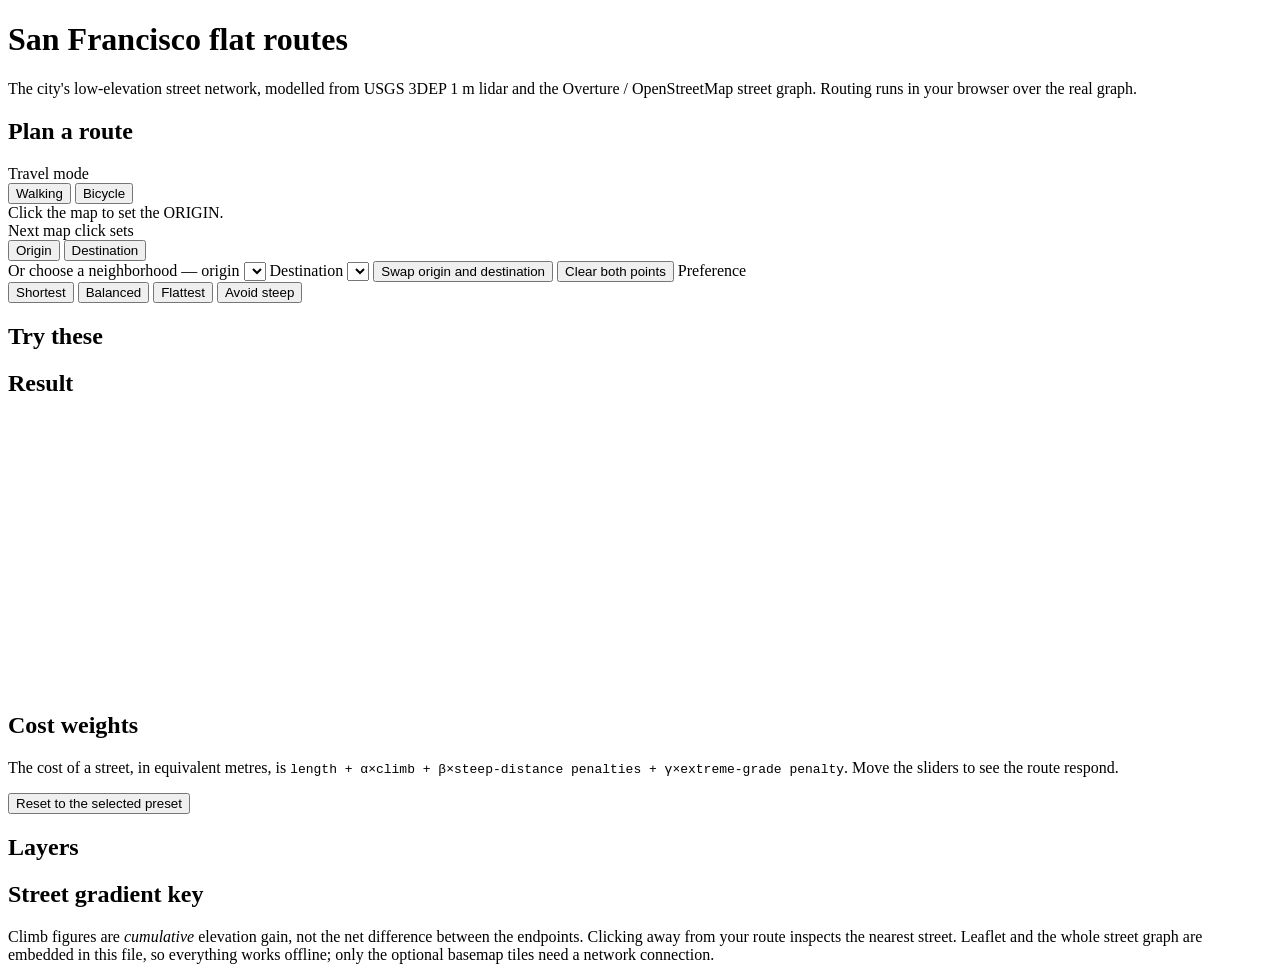
==== sf_flat_routes/web/index.html @ bfc36923 "Route in the browser: ship the graph instead of precomputed answers The interactive map used to carr" ====
<!DOCTYPE html>
<html lang="en">
<head>
<meta charset="utf-8">
<meta name="viewport" content="width=device-width,initial-scale=1">
<title>San Francisco Flat Routes</title>
<style>/*__LEAFLET_CSS__*/</style>
<style>/*__APP_CSS__*/</style>
</head>
<body>
<div id="app">
  <div id="side">
    <div class="pad">
      <h1>San Francisco flat routes</h1>
      <p class="sub">The city's low-elevation street network, modelled from
      USGS 3DEP 1&nbsp;m lidar and the Overture&nbsp;/&nbsp;OpenStreetMap
      street graph. Routing runs in your browser over the real graph.</p>

      <h2>Plan a route</h2>
      <label>Travel mode</label>
      <div class="seg" id="mode">
        <button data-v="walk" aria-pressed="true">Walking</button>
        <button data-v="bike" aria-pressed="false">Bicycle</button>
      </div>

      <div class="hint" id="pickhint">Click the map to set the ORIGIN.</div>
      <label>Next map click sets</label>
      <div class="seg" id="pickrow">
        <button data-pick="src" aria-pressed="true">Origin</button>
        <button data-pick="dst" aria-pressed="false">Destination</button>
      </div>

      <label for="o">Or choose a neighborhood &mdash; origin</label>
      <select id="o"></select>
      <label for="d">Destination</label>
      <select id="d"></select>
      <button class="act" id="swap">Swap origin and destination</button>
      <button class="act" id="clear">Clear both points</button>

      <label>Preference</label>
      <div class="seg" id="pref">
        <button data-v="shortest" aria-pressed="false">Shortest</button>
        <button data-v="balanced" aria-pressed="true">Balanced</button>
        <button data-v="min_climb" aria-pressed="false">Flattest</button>
        <button data-v="grade_averse" aria-pressed="false">Avoid steep</button>
      </div>

      <h2>Try these</h2>
      <div id="examples"></div>

      <h2>Result</h2>
      <div id="res"></div>
      <canvas id="prof" width="740" height="272"></canvas>
      <div class="note" id="profnote"></div>

      <h2>Cost weights</h2>
      <p class="note">The cost of a street, in equivalent metres, is
      <code>length + &alpha;&times;climb + &beta;&times;steep-distance
      penalties + &gamma;&times;extreme-grade penalty</code>. Move the
      sliders to see the route respond.</p>
      <div id="sliders"></div>
      <div class="note" id="customnote" style="display:none">
        Using custom weights rather than a preset.
      </div>
      <button class="act" id="resetw">Reset to the selected preset</button>

      <h2>Layers</h2>
      <div class="layers" id="layers"></div>

      <h2>Street gradient key</h2>
      <div id="key"></div>

      <p class="note">Climb figures are <em>cumulative</em> elevation gain,
      not the net difference between the endpoints. Clicking away from your
      route inspects the nearest street. Leaflet and the whole street graph
      are embedded in this file, so everything works offline; only the
      optional basemap tiles need a network connection.</p>
    </div>
  </div>
  <div id="map"></div>
</div>
<script>/*__LEAFLET_JS__*/</script>
<script>window.DATA = /*__DATA__*/;</script>
<script>/*__APP_JS__*/</script>
</body>
</html>
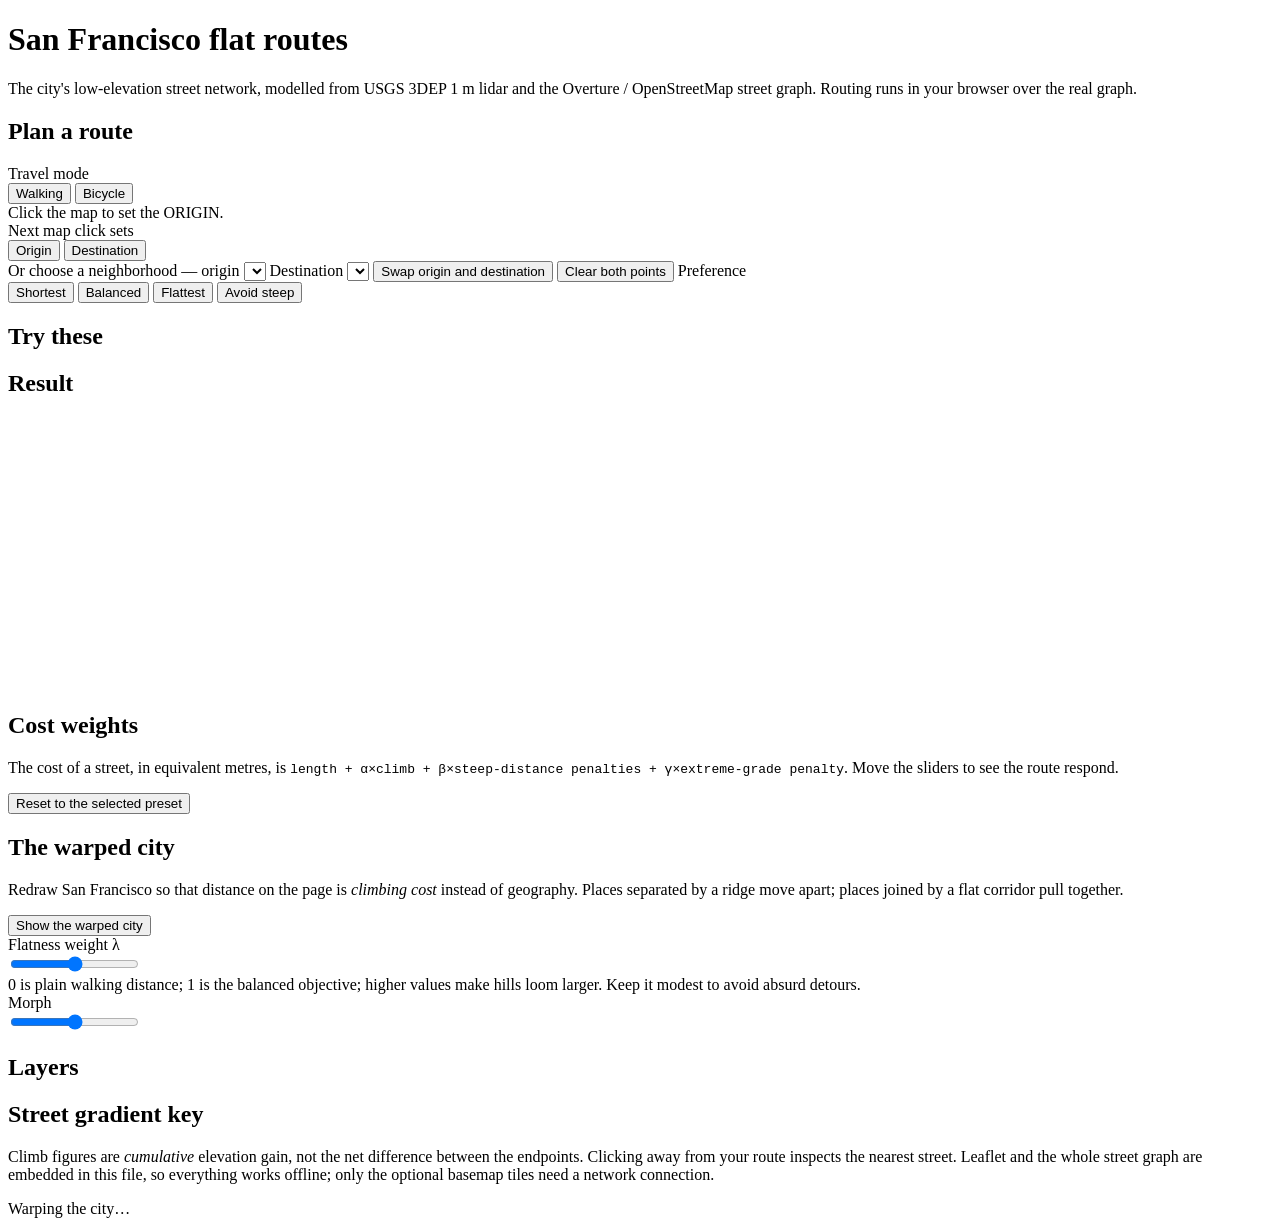
==== commit 19532bb6: "The warped city: redraw San Francisco by climbing cost, and publish the map The interactive map can " ====
--- a/sf_flat_routes/web/index.html
+++ b/sf_flat_routes/web/index.html
@@ -64,6 +64,29 @@
       </div>
       <button class="act" id="resetw">Reset to the selected preset</button>
 
+      <h2>The warped city</h2>
+      <p class="note">Redraw San Francisco so that distance on the page is
+      <em>climbing cost</em> instead of geography. Places separated by a
+      ridge move apart; places joined by a flat corridor pull together.</p>
+      <button class="act" id="warptoggle" aria-pressed="false">Show the warped city</button>
+      <div class="slider">
+        <div class="row"><span>Flatness weight &lambda;</span><b id="lab_lambda"></b></div>
+        <input type="range" id="sl_lambda" min="0" max="3" step="0.1">
+        <div class="note">0 is plain walking distance; 1 is the balanced
+        objective; higher values make hills loom larger. Keep it modest to
+        avoid absurd detours.</div>
+      </div>
+      <div class="slider">
+        <div class="row"><span>Morph</span><b id="lab_morph"></b></div>
+        <input type="range" id="sl_morph" min="0" max="1" step="0.02">
+      </div>
+      <div id="warpstate" hidden>
+        <div class="note" id="warpinfo"></div>
+        <div class="note">Street vertices, neighborhood outlines, corridors
+        and your route are all carried by the same deformation, so the route
+        you see is the route you would walk.</div>
+      </div>
+
       <h2>Layers</h2>
       <div class="layers" id="layers"></div>
 
@@ -77,7 +100,7 @@
       optional basemap tiles need a network connection.</p>
     </div>
   </div>
-  <div id="map"></div>
+  <div id="map"><div class="busy" id="busy">Warping the city&hellip;</div></div>
 </div>
 <script>/*__LEAFLET_JS__*/</script>
 <script>window.DATA = /*__DATA__*/;</script>
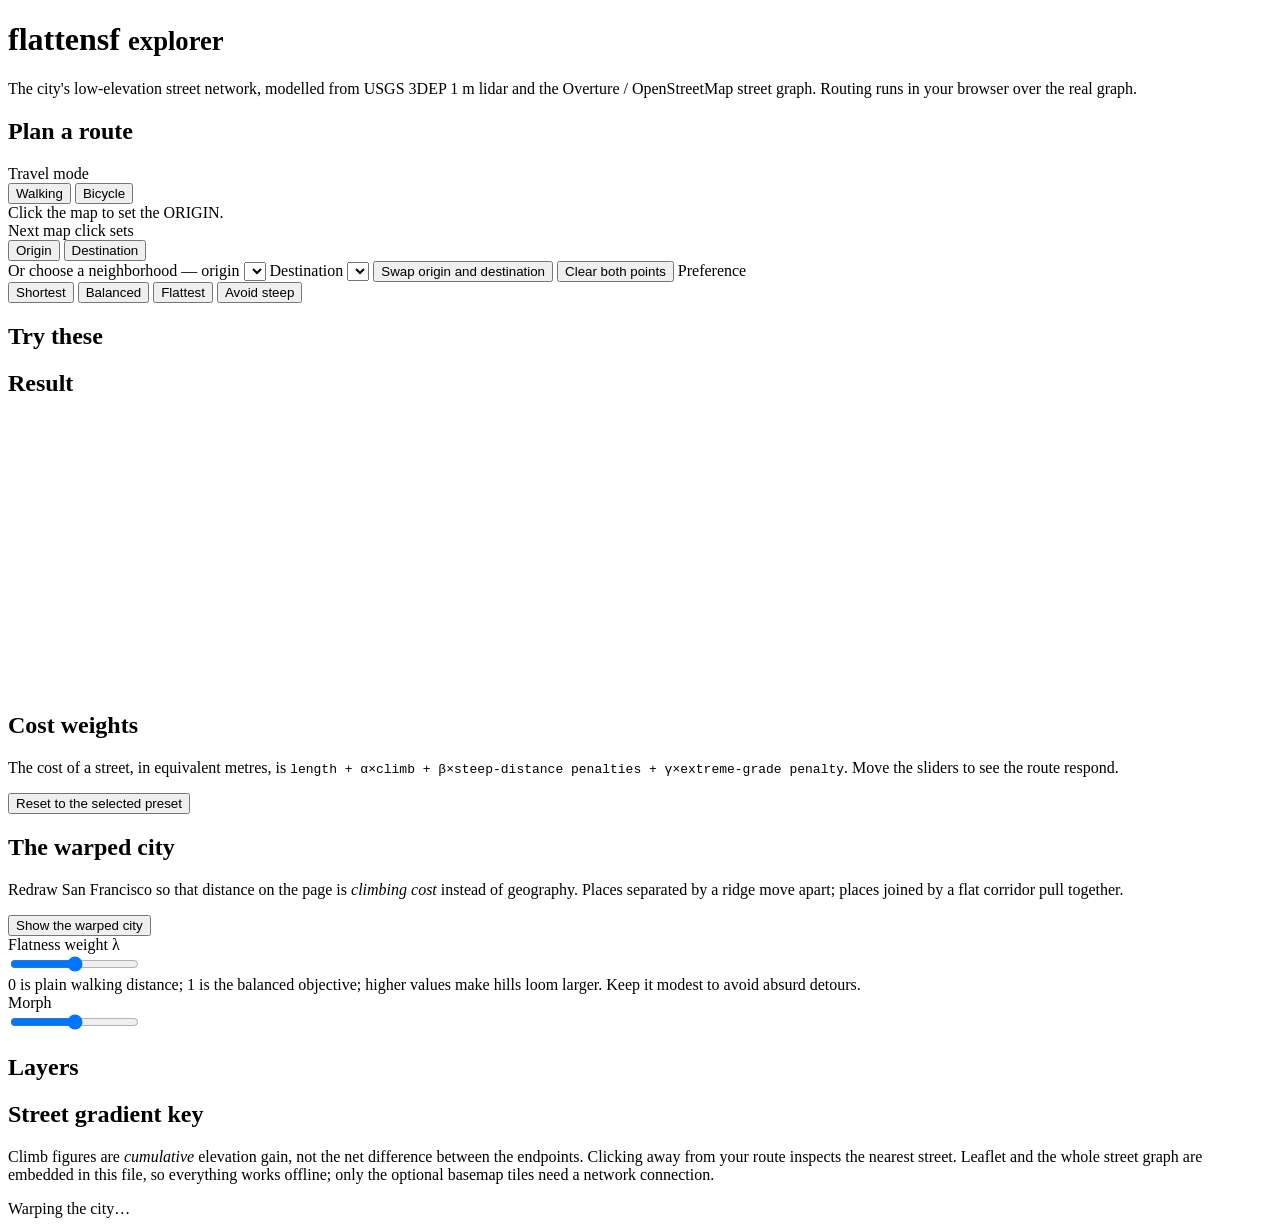
==== commit 45fd632b: "Rename the product to flattensf and wire in the domain The page, the site metadata, the explorer and" ====
--- a/sf_flat_routes/web/index.html
+++ b/sf_flat_routes/web/index.html
@@ -3,7 +3,7 @@
 <head>
 <meta charset="utf-8">
 <meta name="viewport" content="width=device-width,initial-scale=1">
-<title>San Francisco Flat Routes</title>
+<title>flattensf explorer</title>
 <style>/*__LEAFLET_CSS__*/</style>
 <style>/*__APP_CSS__*/</style>
 </head>
@@ -11,7 +11,7 @@
 <div id="app">
   <div id="side">
     <div class="pad">
-      <h1>San Francisco flat routes</h1>
+      <h1>flattensf <small>explorer</small></h1>
       <p class="sub">The city's low-elevation street network, modelled from
       USGS 3DEP 1&nbsp;m lidar and the Overture&nbsp;/&nbsp;OpenStreetMap
       street graph. Routing runs in your browser over the real graph.</p>
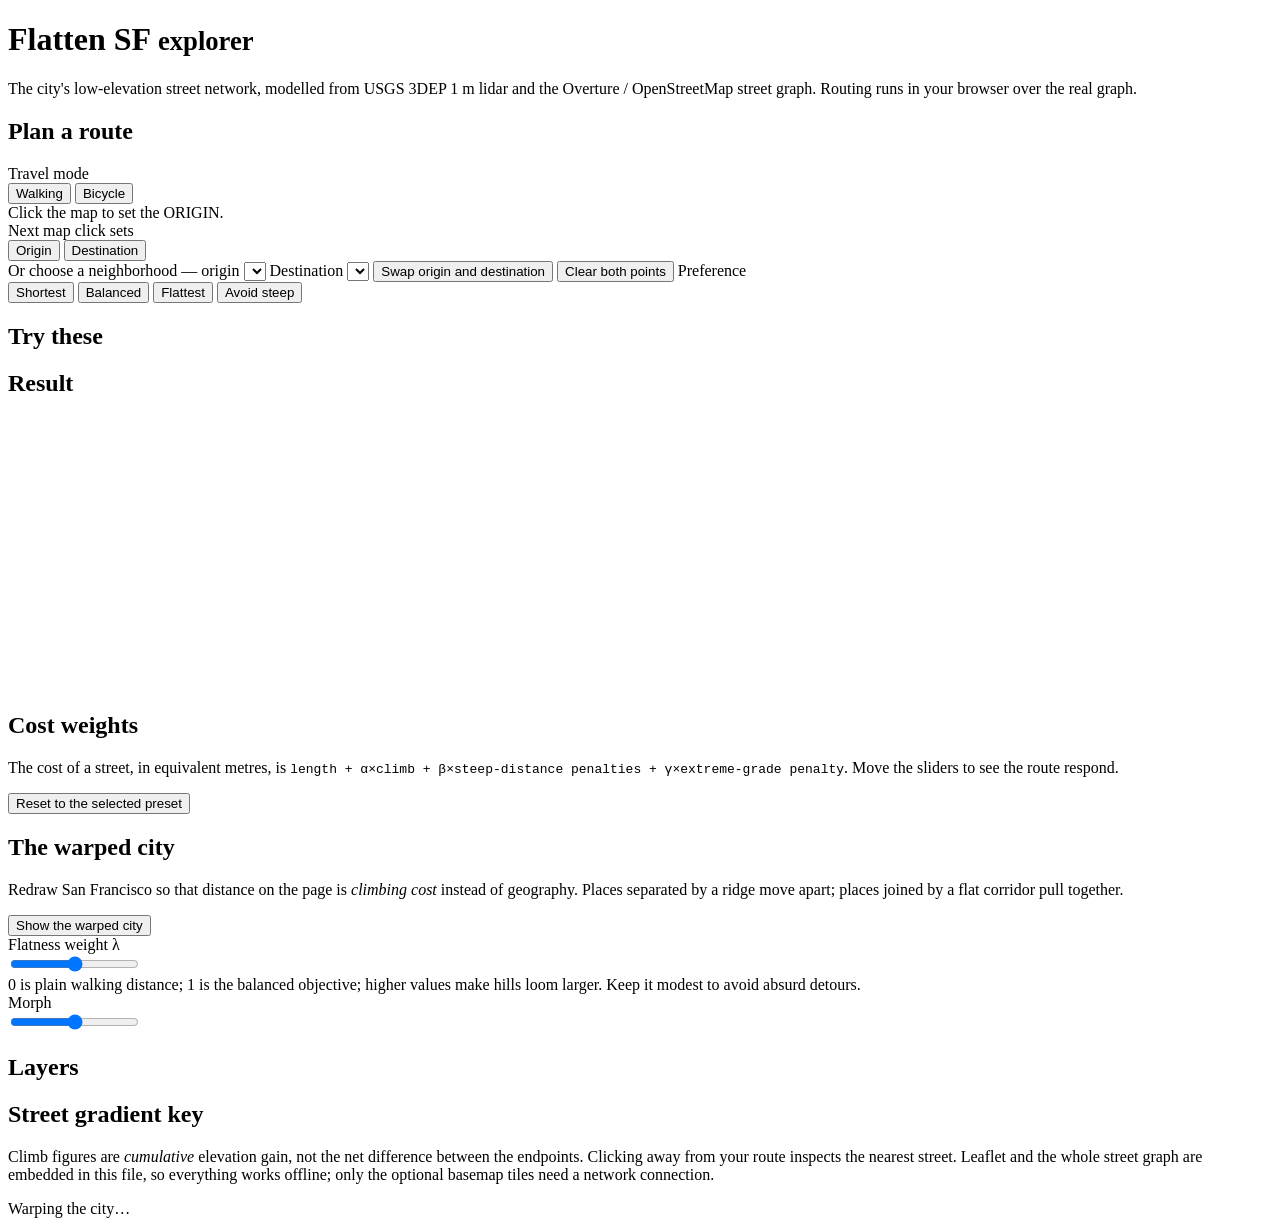
==== commit fdc91fae: "Wordmark reads Flatten SF Co-Authored-By: Claude Fable 5.1 <noreply@anthropic.com> Claude-Session: h" ====
--- a/sf_flat_routes/web/index.html
+++ b/sf_flat_routes/web/index.html
@@ -3,7 +3,7 @@
 <head>
 <meta charset="utf-8">
 <meta name="viewport" content="width=device-width,initial-scale=1">
-<title>flattensf explorer</title>
+<title>Flatten SF explorer</title>
 <style>/*__LEAFLET_CSS__*/</style>
 <style>/*__APP_CSS__*/</style>
 </head>
@@ -11,7 +11,7 @@
 <div id="app">
   <div id="side">
     <div class="pad">
-      <h1>flattensf <small>explorer</small></h1>
+      <h1>Flatten SF <small>explorer</small></h1>
       <p class="sub">The city's low-elevation street network, modelled from
       USGS 3DEP 1&nbsp;m lidar and the Overture&nbsp;/&nbsp;OpenStreetMap
       street graph. Routing runs in your browser over the real graph.</p>
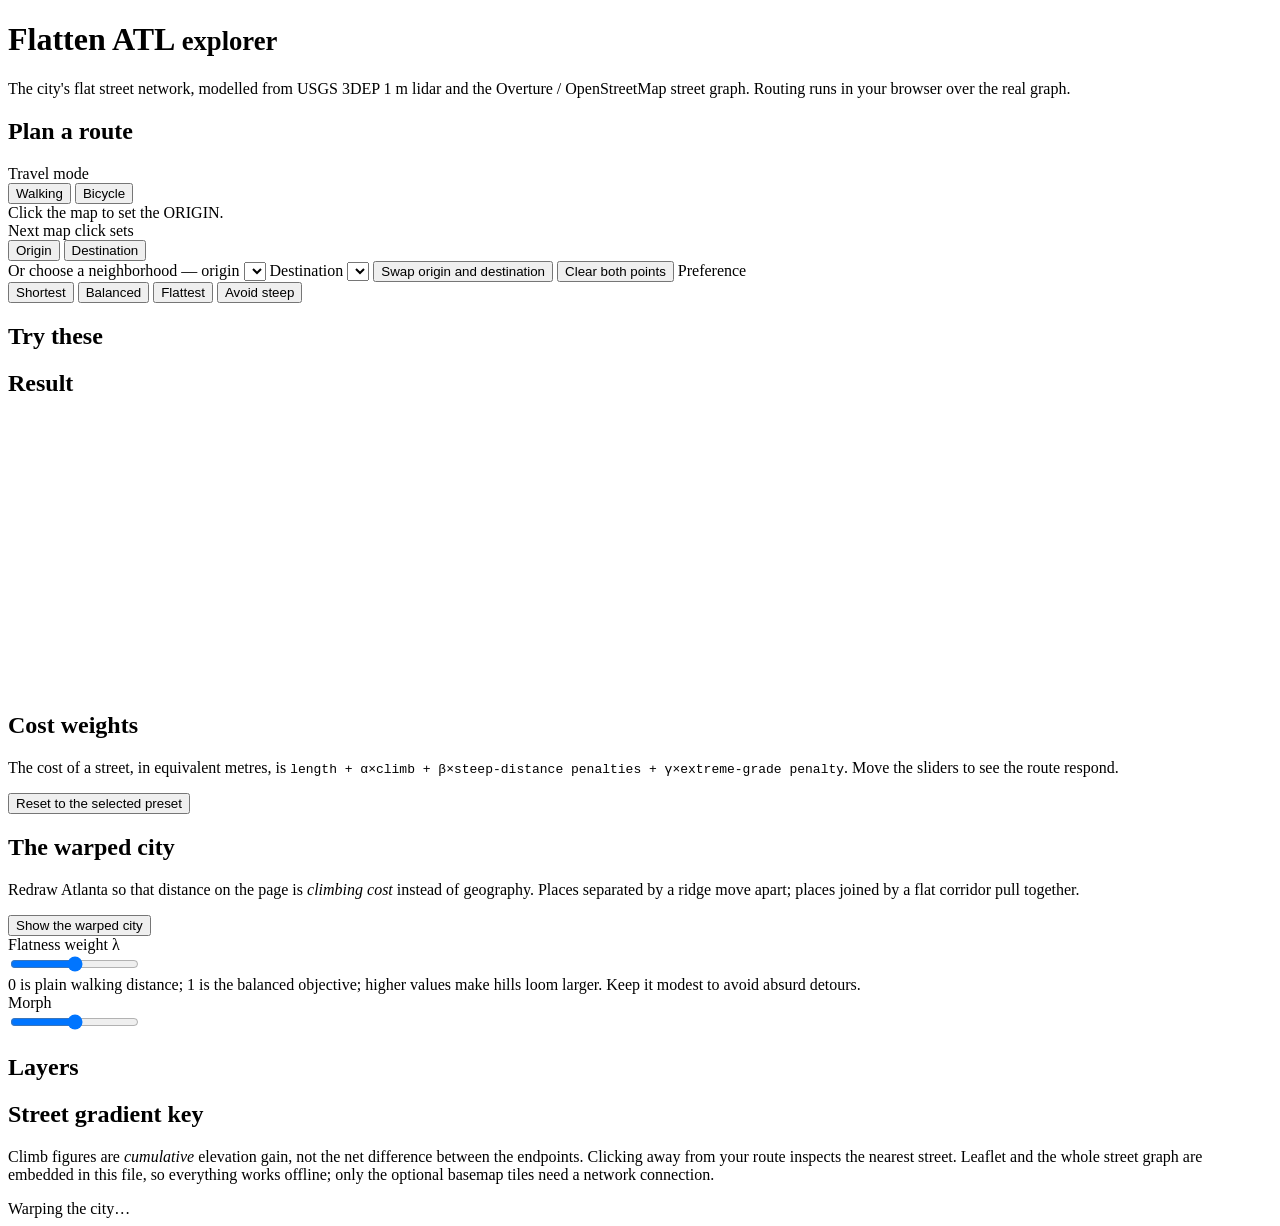
==== commit abdadd0b: "Port flattensf to Atlanta: Flatten ATL The route finder, explorer and analysis rebuilt on Atlanta's " ====
--- a/sf_flat_routes/web/index.html
+++ b/sf_flat_routes/web/index.html
@@ -3,7 +3,7 @@
 <head>
 <meta charset="utf-8">
 <meta name="viewport" content="width=device-width,initial-scale=1">
-<title>Flatten SF explorer</title>
+<title>Flatten ATL explorer</title>
 <style>/*__LEAFLET_CSS__*/</style>
 <style>/*__APP_CSS__*/</style>
 </head>
@@ -11,8 +11,8 @@
 <div id="app">
   <div id="side">
     <div class="pad">
-      <h1>Flatten SF <small>explorer</small></h1>
-      <p class="sub">The city's low-elevation street network, modelled from
+      <h1>Flatten ATL <small>explorer</small></h1>
+      <p class="sub">The city's flat street network, modelled from
       USGS 3DEP 1&nbsp;m lidar and the Overture&nbsp;/&nbsp;OpenStreetMap
       street graph. Routing runs in your browser over the real graph.</p>
 
@@ -65,7 +65,7 @@
       <button class="act" id="resetw">Reset to the selected preset</button>
 
       <h2>The warped city</h2>
-      <p class="note">Redraw San Francisco so that distance on the page is
+      <p class="note">Redraw Atlanta so that distance on the page is
       <em>climbing cost</em> instead of geography. Places separated by a
       ridge move apart; places joined by a flat corridor pull together.</p>
       <button class="act" id="warptoggle" aria-pressed="false">Show the warped city</button>
